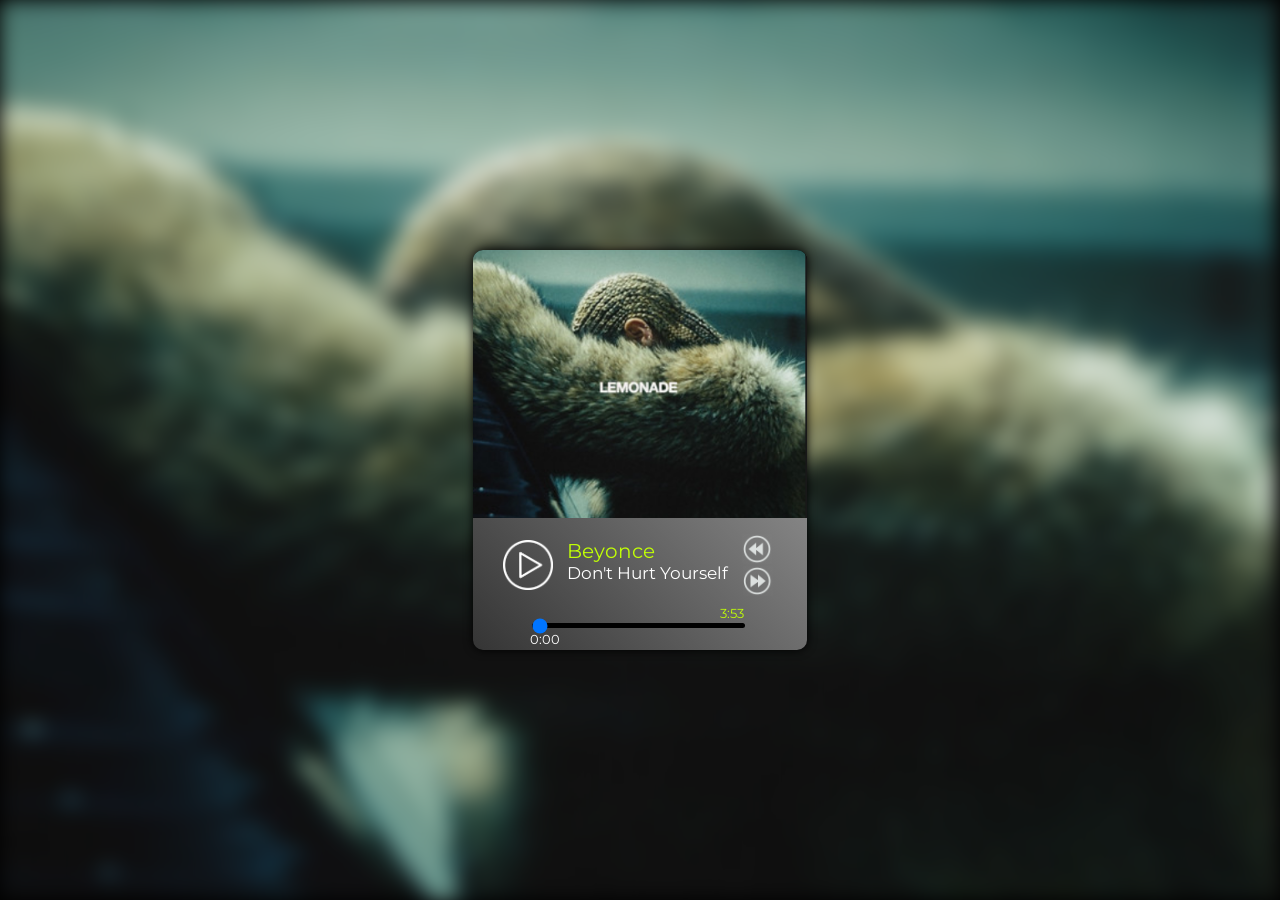
==== audioplayer/index.html @ 897ee075 "feat: audioplayer" ====
<!DOCTYPE html>
<html lang="en">
<head>
    <meta charset="UTF-8">
    <meta http-equiv="X-UA-Compatible" content="IE=edge">
    <meta name="viewport" content="width=device-width, initial-scale=1.0">
    <title>Document</title>
    <link rel="stylesheet" href="css/style.css">
    <link href="https://fonts.googleapis.com/css2?family=Montserrat:wght@400;700&display=swap" rel="stylesheet">
</head>
<body>
    <img src="./assets/img/lemonade.png" id="background" alt="">
    <audio src="./assets/audio/beyonce.mp3" id="song"></audio>
    <div class="container">
        <div class="box"></div>
        <img src="./assets/img/lemonade.png" id="thumbnail" class="thumbnail">
        <img src="./assets/svg/play.png" onclick="playPause()" id="play-pause">
        <img src="./assets/svg/forward.png" onclick="nextSong()" id="next-song">
        <img src="./assets/svg/backward.png" onclick="previousSong()" id="previous-song">
        <div class="song-artist">Beyonce</div>
        <div class="song-title">Don't Hurt Yourself</div>
        <input type="range" id="progress-bar" min="0" max="233.717551" value="0" onchange="changeProgressBar()">
        <div class="currentTime">0:00</div>
        <div class="durationTime">3:53</div>
    </div>
<script src="./js/app.js"></script>
</body>
</html>
---- audioplayer/css/style.css ----
/* Указываем box sizing */
*,
*::before,
*::after {
  box-sizing: border-box;
}

/* Убираем внутренние отступы */
ul[class],
ol[class] {
  padding: 0;
}

/* Убираем внешние отступы */
body,
h1,
h2,
h3,
h4,
p,
ul[class],
ol[class],
li,
figure,
figcaption,
blockquote,
dl,
dd {
  margin: 0;
}

/* Выставляем основные настройки по-умолчанию для body */
body {
  min-height: 100vh;
  scroll-behavior: smooth;
  text-rendering: optimizeSpeed;
  line-height: 1.5;
}

/* Удаляем стандартную стилизацию для всех ul и il, у которых есть атрибут class*/
ul[class],
ol[class] {
  list-style: none;
}

/* Элементы a, у которых нет класса, сбрасываем до дефолтных стилей */
a:not([class]) {
  text-decoration-skip-ink: auto;
}

/* Упрощаем работу с изображениями */
img {
  max-width: 100%;
  display: block;
}

/* Указываем понятную периодичность в потоке данных у article*/
article>*+* {
  margin-top: 1em;
}

/* Наследуем шрифты для инпутов и кнопок */
input,
button,
textarea,
select {
  font: inherit;
}

/* Удаляем все анимации и переходы для людей, которые предпочитай их не использовать */
@media (prefers-reduced-motion: reduce) {
  * {
    animation-duration: 0.01ms !important;
    animation-iteration-count: 1 !important;
    transition-duration: 0.01ms !important;
    scroll-behavior: auto !important;
  }
}

/* ~~~Styles~~~ */
body {
  background-color: #000000;
}

#background {
  position: absolute;
  height: 100%;
  width: 100%;
  margin: auto;
  top: 0;
  left: 0;
  right: 0;
  bottom: 0;
  filter: blur(10px);
  z-index: -1;
}

.container {
  position: absolute;
  height: 300pt;
  width: 250pt;
  margin: auto;
  top: 0;
  left: 0;
  right: 0;
  bottom: 0;
  overflow: hidden;
  display: flex;
  justify-content: center;
  align-items: center;
  background: #000000;
  border-radius: 10px;
  box-shadow: 0 0 10px #000000;
}

.box {
  position: absolute;
  height: 50%;
  width: 103%;
  background: -webkit-linear-gradient(45deg, rgb(40, 40, 40), rgb(133, 133, 133));
  z-index: 4;
  bottom: -17%;
}

#thumbnail {
  position: absolute;
  width: 103%;
  top: -7%;
  transition: 1s;
  z-index: 3;
}

#play-pause {
  position: absolute;
  height: 50px;
  width: 50px;
  filter: invert(1);
  cursor: pointer;
  bottom: 15%;
  z-index: 4;
  font-size: 53px;
  left: 9%;
  transition: .3s;
}

#next-song {
  right: 10%;
}

#next-song,
#previous-song {
  position: absolute;
  height: 30px;
  width: 30px;
  filter: invert(1);
  cursor: pointer;
  bottom: 13.5%;
  font-size: 40px;
  z-index: 4;
  transition: .3s;
}

#previous-song {
  right: 10.3%;
  bottom: 21.5%;
}

.song-artist {
  position: absolute;
  z-index: 4;
  color: rgb(193, 255, 6);
  font-family: 'Montserrat', sans-serif;
  /* font-weight: bold; */
  font-size: 20px;
  bottom: 21%;
  left: 28%;
}

.song-title {
  position: absolute;
  z-index: 4;
  color: white;
  font-family: 'Montserrat', sans-serif;
  font-size: 17px;
  bottom: 16%;
  left: 28%;
}

#progress-bar {
  -webkit-appearance: none;
  appearance: none;
  position: absolute;
  z-index: 4;
  height: 5px;
  background: #000000;
  width: 160pt;
  bottom: 5%;
  border-radius: 30px;
  left: 17%;
}

.currentTime {
  position: absolute;
  height: 50px;
  width: 50px;
  cursor: pointer;
  bottom: -7.5%;
  left: 17%;
  z-index: 4;
  font-family: 'Montserrat', sans-serif;
  font-size: 13px;
  color: white;
  align-items: center;
}

.durationTime {
  position: absolute;
  height: 50px;
  width: 50px;
  cursor: pointer;
  bottom: -1%;
  right: 11%;
  z-index: 4;
  font-family: 'Montserrat', sans-serif;
  font-size: 13px;
  align-items: center;
  color: rgb(193, 255, 6);
}

.thumbnail {
  transform: scale(1)
}

.thumbnail__active {
  transform: scale(1.15);
}

.audio {
  width: 400px;
  height: 400px;
  background: #444;
  position: absolute;
  z-index: 20;
}
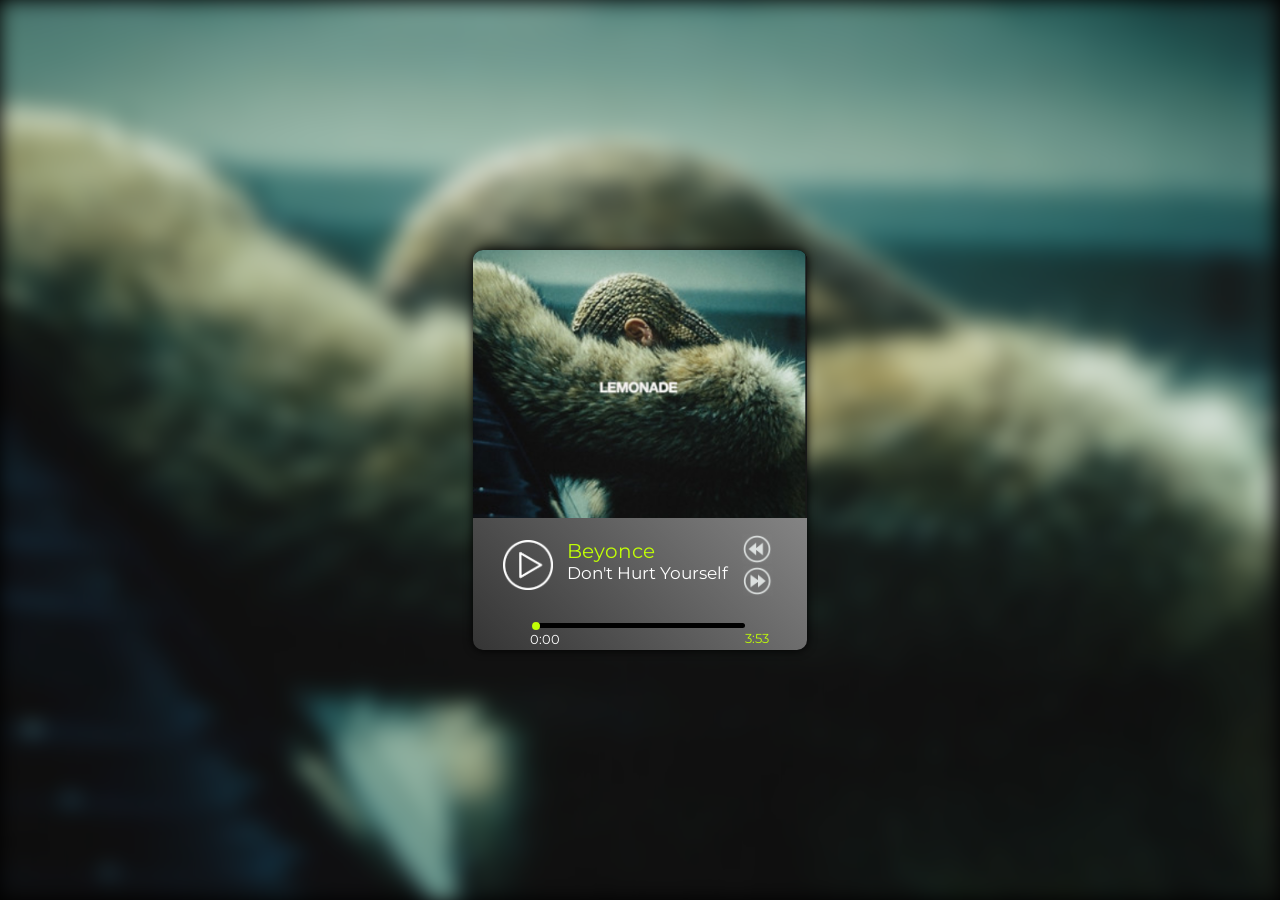
==== commit 8e3264d5: "upload: audio player. DONE!" ====
--- a/audioplayer/index.html
+++ b/audioplayer/index.html
@@ -14,14 +14,14 @@
     <div class="container">
         <div class="box"></div>
         <img src="./assets/img/lemonade.png" id="thumbnail" class="thumbnail">
-        <img src="./assets/svg/play.png" onclick="playPause()" id="play-pause">
-        <img src="./assets/svg/forward.png" onclick="nextSong()" id="next-song">
-        <img src="./assets/svg/backward.png" onclick="previousSong()" id="previous-song">
+        <img src="./assets/svg/play.png" id="play-pause"> //onclick="playPause()"
+        <img src="./assets/svg/forward.png" id="next-song"> //onclick="nextSong()"
+        <img src="./assets/svg/backward.png" id="previous-song"> //onclick="previousSong()"
         <div class="song-artist">Beyonce</div>
         <div class="song-title">Don't Hurt Yourself</div>
-        <input type="range" id="progress-bar" min="0" max="233.717551" value="0" onchange="changeProgressBar()">
-        <div class="currentTime">0:00</div>
-        <div class="durationTime">3:53</div>
+        <input type="range" id="progress-bar" min="0" max="1" step="0.01" value="0">
+        <div class="currentTime"></div>
+        <div class="durationTime"></div>
     </div>
 <script src="./js/app.js"></script>
 </body>
--- a/audioplayer/css/style.css
+++ b/audioplayer/css/style.css
@@ -215,8 +215,8 @@
 
 .durationTime {
   position: absolute;
-  height: 50px;
-  width: 50px;
+  height: 25px;
+  width: 25px;
   cursor: pointer;
   bottom: -1%;
   right: 11%;
@@ -241,4 +241,13 @@
   background: #444;
   position: absolute;
   z-index: 20;
-}+}
+
+input[type="range"]::-webkit-slider-thumb {
+	-webkit-appearance: none;
+   appearance: none;
+	background: rgb(193, 255, 6);
+	height: 8px;
+	width: 8px;
+	border-radius: 50%;
+}
